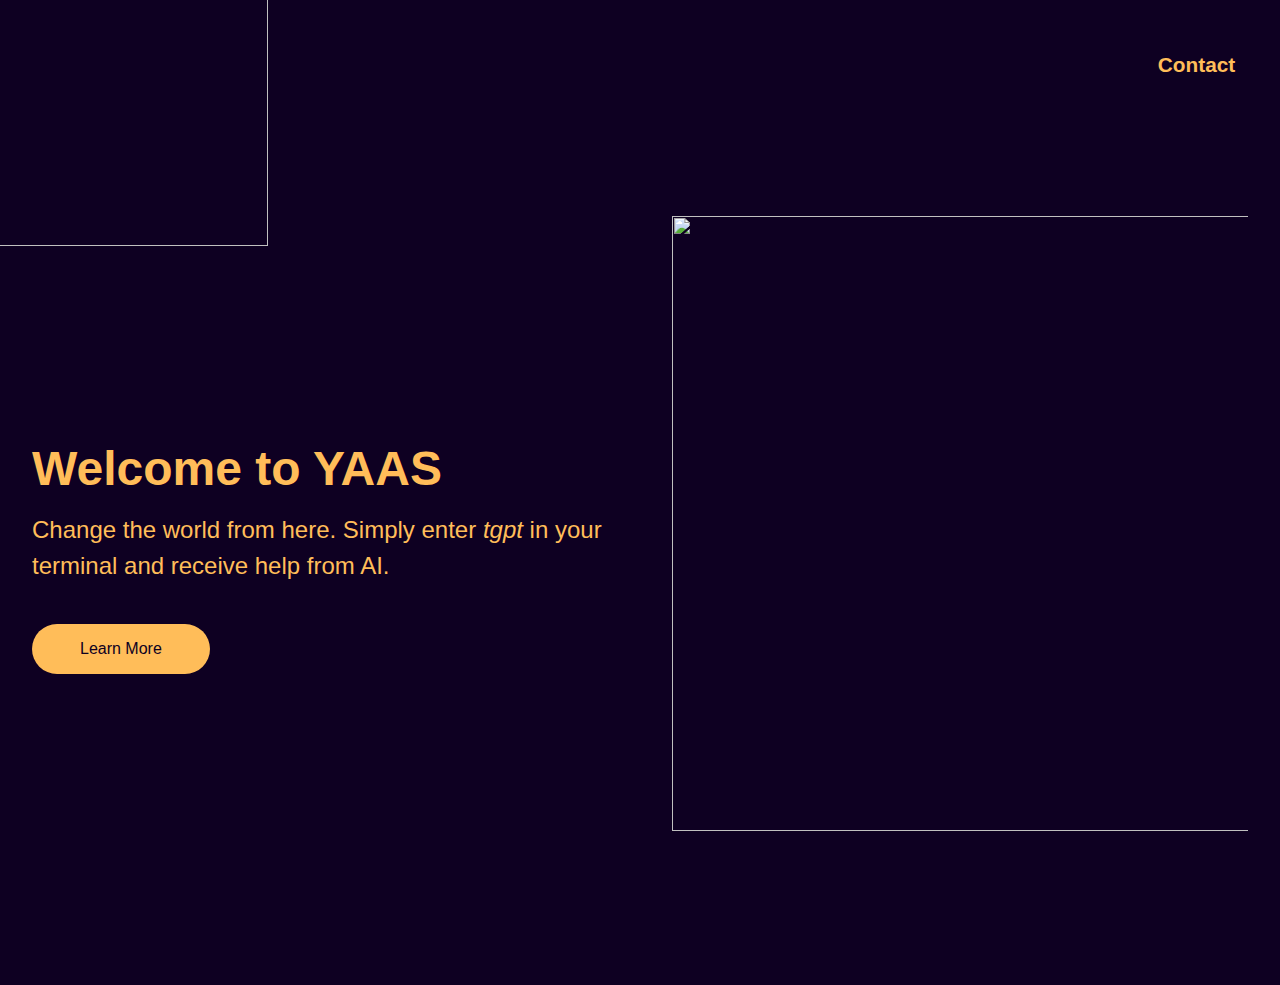
==== index.html @ 92e45775 "done" ====
<!DOCTYPE html>
<html lang="en">
  <head>
    <meta charset="UTF-8">
    <meta name="viewport" content="width=device-width, initial-scale=1.0">
    <title>Hackathon Project</title>
    <!-- Link to .css -->
    <link rel="stylesheet" href="style.css">
  </head>
  <body>
    <nav>
      <!-- Create Logo -->
      <div id="content">
        <a href="index.html"><img src="YAAS.gif" width="300" height="300"></a>
      </div>
      <!-- Create button for tab -->
      <div class="nav-items">
        <a href="Contact.html"><button class="tabButton">Contact</button></a>
      </div>
    </nav>

    <!-- Create home page -->
    <section class="start">
      <div class="start-container">
        <div class="column-left">
          <h1 class="animate bounce">Welcome to YAAS</h1>
          <p>Change the world from here. Simply enter <em>tgpt</em> in your terminal and receive help from AI.</p>
          <a href="About.html"><button>Learn More</button></a>
        </div>
        <div class="column-right">
          <img src="img1.png" class="start-image"/>
        </div>
    </section>

  </body>
</html>
---- style.css ----
/* Utility classes */
.animate {
    animation-duration: 1s;
    animation-fill-mode: both;
}
.animate.animate--slow {
    animation-duration: 3s;
}
/* Animations */
@keyframes bounce {
    0%, 20%, 50%, 80%, 100% {
        transform: translateY(0);
    }
    40% {
        transform: translateY(-30px);
    }
    60% {
        transform: translateY(-15px);
    }
}
.bounce {
    animation-name: bounce;
    animation-duration: 3s;
}
/* Logo image on home page */
#content {
    position: relative;
}
#content img {
    position: absolute;
    top: -110px;
    right: -220px;
}
/* Logo image on other pages */
#content1 {
    position: relative;
}
#content1 img {
    position: absolute;
    top: -80px;
    right: -160px;
}
/* Style tab buttons */
.tabButton {
    font-size: 1.3rem;
    font-weight: 700;
    padding: 0.5em 1em;
    color: #FFBD59;
    background-color: var(--clr-rgba);
    border: 10px solid var(--clr-accent);
    border-radius: 5px;
  
    transition-property: transform;
    transition-duration: 0.3s;
    transition-timing-function: ease;
    transition-delay: 0s;
}
.tabButton:hover {
    transform: translateY(-10px);
}
/* Style 'Learn More' button */
button {
    padding: 1rem 3rem;
    font-size: 1rem;
    border: none;
    color: #0E0022;
    background: #FFBD59;
    cursor: pointer;
    border-radius: 50px;
}
button:hover {
    background: #fff;
    color: #FFBD59;
}
/* Style main page */
* {
    box-sizing: border-box;
    margin: 0;
    padding: 0;
    font-family: Arial;
}
nav {
    height: 130px;
    background: #0E0022;
    display: flex;
    justify-content: space-between;
    align-items: center;
    padding: 0rem calc((100vw - 1300px) / 2);
}
nav a {
    text-decoration: none;
    color: #FFBD59;
    padding: 0 1.5rem;
}
.start {
    background: #0E0022;
}
.start-container {
    display: grid;
    grid-template-columns: 1fr 1fr;
    height: 95vh;
    padding: 3rem calc((100vw - 1300px) / 2);
}
.column-left {
    display: flex;
    flex-direction: column;
    justify-content: center;
    align-items: flex-start;
    color: #FFBD59;
    padding: 0rem 2rem;
}
.column-left h1 {
    margin-bottom: 1rem;
    font-size: 3rem;
}
.column-left p {
    margin-bottom: 2.5rem;
    font-size: 1.5rem;
    line-height: 1.5;
}
.column-right {
    display: flex;
    justify-content: center;
    align-items: center;
    padding: 0rem 2rem;
}
/* Shape image in main */
.start-image {
    width: 110%;
    height: 90%;
}
.topTitle {
    position: absolute;
    top: 25%;
    left: 50%;
    transform: translate(-50%, -50%);
    font-size: 45px;
    color: #FFBD59;
}
.topTitle1 {
    position: absolute;
    top: 30%;
    left: 50%;
    transform: translate(-50%, -50%);
    font-size: 35px;
    font-family: futura;
    color: #FFBD59;
}
.writingContact {
    position: absolute;
    top: 60%;
    left: 50%;
    transform: translate(-50%, -50%);
    font-size: 25px;
    color: #FFBD59;
}
.writingAbout {
    position: absolute;
    top: 135%;
    left: 50%;
    transform: translate(-50%, -50%);
    font-size: 30px;
    color: #FFBD59;
}
.bcoverAbout {
    background-image: url(img2.png);
    background-size: cover;
    display: grid;
    grid-template-columns: 1fr 1fr;
    height: 250vh;
    padding: 3rem calc((100vw - 1300px) / 2);
}
.bcoverContact {
    background-image: url(img3.png);
    background-size: cover;
    display: grid;
    grid-template-columns: 1fr 1fr;
    height: 100vh;
    padding: 3rem calc((100vw - 1300px) / 2);
}
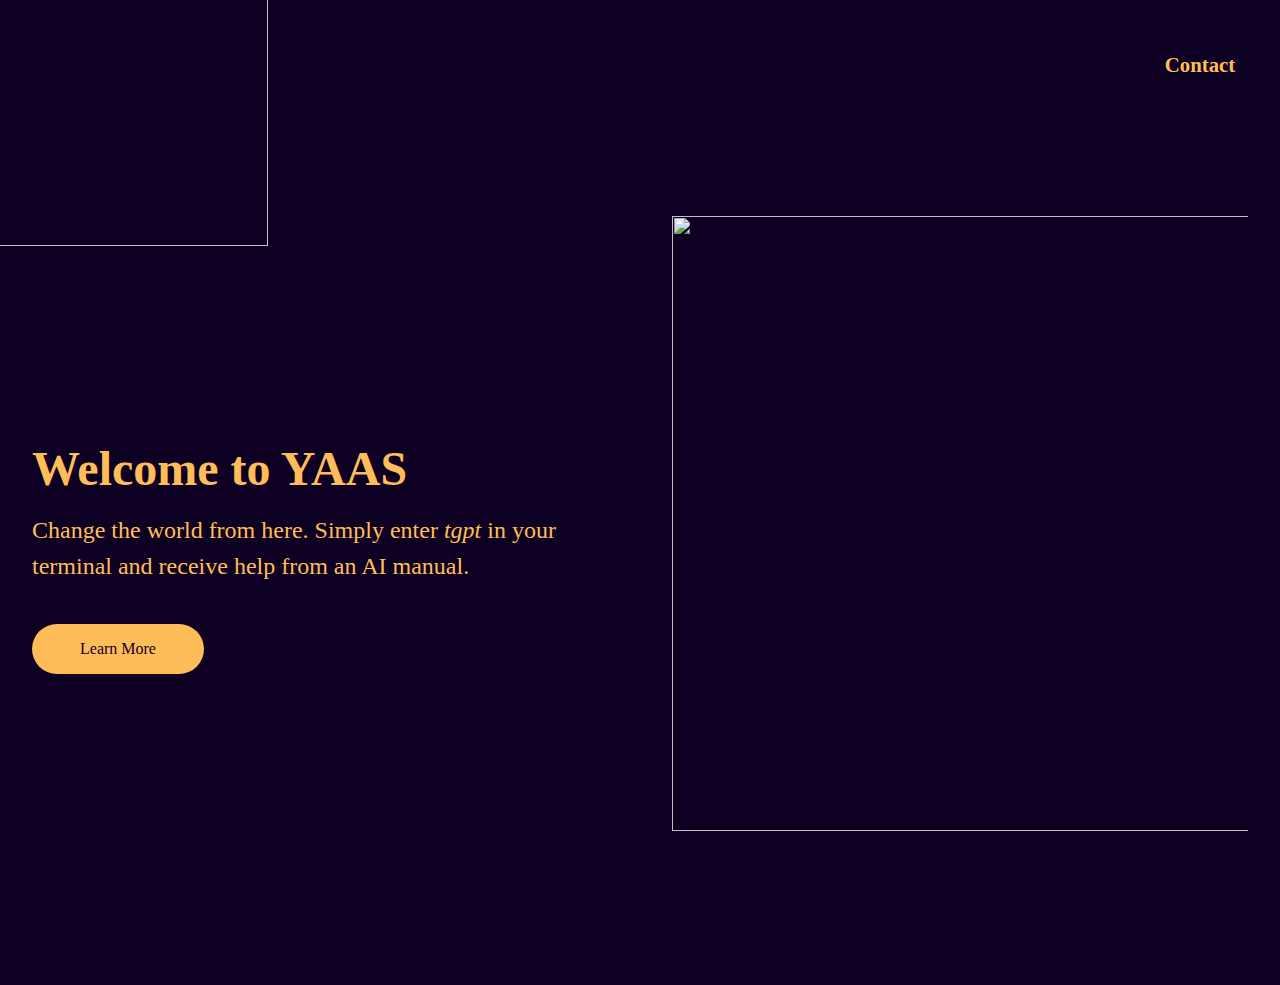
==== commit 3c4ca9e2: ":D" ====
--- a/index.html
+++ b/index.html
@@ -24,7 +24,7 @@
       <div class="start-container">
         <div class="column-left">
           <h1 class="animate bounce">Welcome to YAAS</h1>
-          <p>Change the world from here. Simply enter <em>tgpt</em> in your terminal and receive help from AI.</p>
+          <p>Change the world from here. Simply enter <em>tgpt</em> in your terminal and receive help from an AI manual.</p>
           <a href="About.html"><button>Learn More</button></a>
         </div>
         <div class="column-right">
--- a/style.css
+++ b/style.css
@@ -77,7 +77,7 @@
     box-sizing: border-box;
     margin: 0;
     padding: 0;
-    font-family: Arial;
+    font-family: Bedrock;
 }
 nav {
     height: 130px;
@@ -131,43 +131,34 @@
 }
 .topTitle {
     position: absolute;
-    top: 25%;
+    top: 28%;
     left: 50%;
     transform: translate(-50%, -50%);
     font-size: 45px;
-    color: #FFBD59;
-}
-.topTitle1 {
-    position: absolute;
-    top: 30%;
-    left: 50%;
-    transform: translate(-50%, -50%);
-    font-size: 35px;
-    font-family: futura;
-    color: #FFBD59;
+    color: #e09773;
 }
 .writingContact {
     position: absolute;
-    top: 60%;
+    top: 50%;
     left: 50%;
     transform: translate(-50%, -50%);
     font-size: 25px;
-    color: #FFBD59;
+    color: #e09773;
 }
 .writingAbout {
     position: absolute;
-    top: 135%;
+    top: 149%;
     left: 50%;
     transform: translate(-50%, -50%);
     font-size: 30px;
-    color: #FFBD59;
+    color: #e09773;
 }
 .bcoverAbout {
     background-image: url(img2.png);
     background-size: cover;
     display: grid;
     grid-template-columns: 1fr 1fr;
-    height: 250vh;
+    height: 275vh;
     padding: 3rem calc((100vw - 1300px) / 2);
 }
 .bcoverContact {
@@ -177,4 +168,4 @@
     grid-template-columns: 1fr 1fr;
     height: 100vh;
     padding: 3rem calc((100vw - 1300px) / 2);
-}
+}